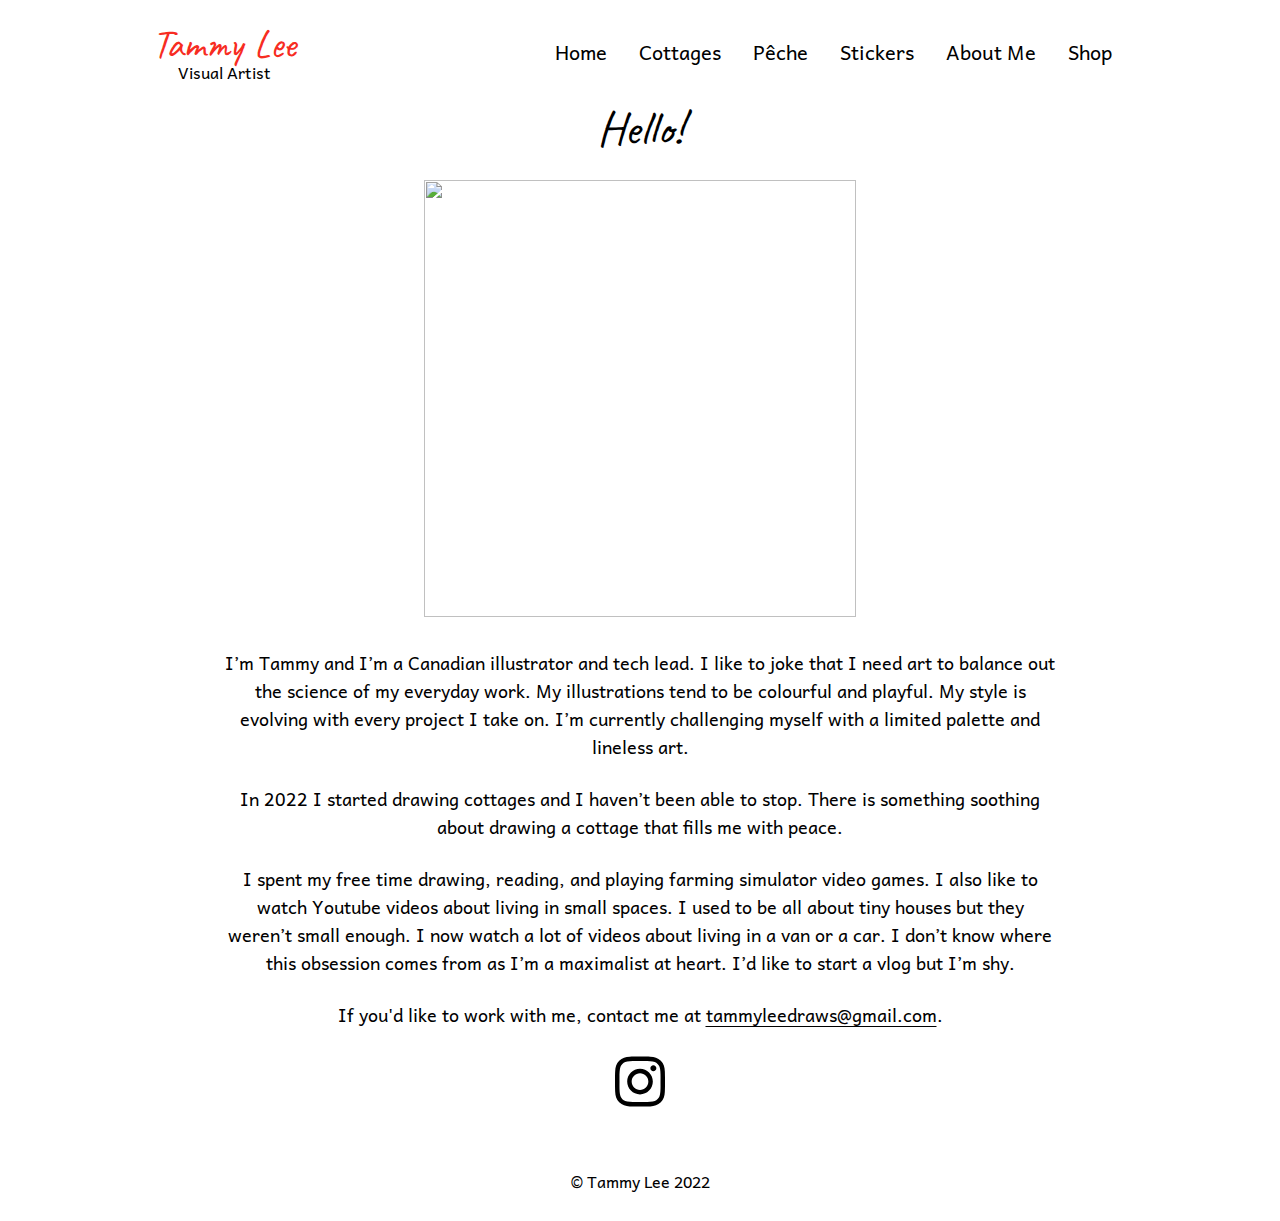
==== about.html @ 7d74dac0 "Site built." ====
<!DOCTYPE html>
<html lang="en">

<head>
    <meta charset="UTF-8">
    <meta http-equiv="X-UA-Compatible" content="IE=edge">
    <meta name="viewport" content="width=device-width, initial-scale=1.0">
    <meta name="description" content="Learn more about the artist behind the art of Tammy Lee.">
    <meta name="twitter:card" content="summary_large_image" />
    <meta name="twitter:site" content="@tammyleedraws" />
    <meta name="twitter:title" content="Tammy Lee Draws" />
    <meta name="twitter:description" content="Art portfolio featuring the works of Tammy Lee" />
    <meta name="twitter:image" content="https://tammyleedraws.com/img/card-winter-scene.jpg" />
    <meta property="og:type" content="article" />
    <meta property="og:title" content="Tammy Lee Draws" />
    <meta property="og:description" content="Art portfolio featuring the works of Tammy Lee" />
    <meta property="og:url" content="https:/tammyleedraws.com/about.html" />
    <meta property="og:image" content="https://tammyleedraws.com/img/og-card-about.jpg" />

    <title>About Tammy Lee | Art by Tammy Lee</title>
    <link rel="icon" href="/favicon-16x16.png" sizes="16x16" type="image/png">
    <link rel="icon" href="/favicon-32x32.png" sizes="32x32" type="image/png">
    <link rel="icon" href="/favicon.ico" sizes="any">
    <link rel="apple-touch-icon" href="/apple-touch-icon.png">
    
    <link rel="manifest" href="/site.webmanifest">
    <link rel="preconnect" href="https://fonts.googleapis.com">
    <link rel="preconnect" href="https://fonts.gstatic.com" crossorigin>
    <link href="https://fonts.googleapis.com/css2?family=Andika&family=Caveat&display=swap" rel="stylesheet">
    <link rel="stylesheet" href="/css/lightbox.css">
    <link rel="stylesheet" href="/css/style.css">
</head>

<body>
    <header id="page-header">
        <div class="logo-wrapper">
            <p class="logo"><a href="/">Tammy Lee</a></p>
            <p>Visual Artist</p>
        </div>
        <nav>
            <ul id="header-nav">
                <li class="header-nav__item"><a href="/" class="header-nav__link">Home</a></li>
                <li class="header-nav__item"><a href="/cottages.html" class="header-nav__link">Cottages</a></li>
                <li class="header-nav__item"><a href="/peche.html" class="header-nav__link">Pêche</a></li>
                <li class="header-nav__item"><a href="/stickers.html" class="header-nav__link">Stickers</a></li>
                <li class="header-nav__item"><a href="/about.html" class="header-nav__link">About Me</a></li>
                <li class="header-nav__item"><a href="/shop.html" class="header-nav__link">Shop</a></li>
            </ul>
        </nav>
    </header>
    <main>
        <section class="section-intro">
            <h1>Hello!</h1>
            <img 
            class="bio-photo" 
            src="https://res.cloudinary.com/owl3rty/image/upload/c_scale,q_80,w_1024/f_auto/v1665148777/tammyleedraws.com/tammy-lee.jpg"
            width="432"
            height="437.039" 
            alt="">
            <p>I’m Tammy and I’m a Canadian illustrator and tech lead. I like to joke that I need art to balance out the science of my everyday work. My illustrations tend to be colourful and playful. My style is evolving with every project I take on. I’m currently challenging myself with a limited palette and lineless art.</p>
            
            <p>In 2022 I started drawing cottages and I haven’t been able to stop. There is something soothing about drawing a cottage that fills me with peace.</p>
            
            <p>I spent my free time drawing, reading, and playing farming simulator video games. I also like to watch Youtube videos about living in small spaces. I used to be all about tiny houses but they weren’t small enough. I now watch a lot of videos about living in a van or a car. I don’t know where this obsession comes from as I’m a maximalist at heart. I’d like to start a vlog but I’m shy.</p>

            <p>If you'd like to work with me, contact me at <a href="mailto:tammyleedraws@gmail.com">tammyleedraws@gmail.com</a>.</p>

            <p>
                <a href="https://www.instagram.com/tammyleedraws/" target="_blank">
                    <svg xmlns="http://www.w3.org/2000/svg" viewBox="0 0 448 512" class="social-icon--instagram" aria-labelledby="instagramIconTitle" role="img">
                        <!--! Font Awesome Pro 6.2.0 by @fontawesome - https://fontawesome.com License - https://fontawesome.com/license (Commercial License) Copyright 2022 Fonticons, Inc. -->
                        <title id="instagramIconTitle">Instagram Icon</title>
                        <path class="icon" 
                            d="M224.1 141c-63.6 0-114.9 51.3-114.9 114.9s51.3 114.9 114.9 114.9S339 319.5 339 255.9 287.7 141 224.1 141zm0 189.6c-41.1 0-74.7-33.5-74.7-74.7s33.5-74.7 74.7-74.7 74.7 33.5 74.7 74.7-33.6 74.7-74.7 74.7zm146.4-194.3c0 14.9-12 26.8-26.8 26.8-14.9 0-26.8-12-26.8-26.8s12-26.8 26.8-26.8 26.8 12 26.8 26.8zm76.1 27.2c-1.7-35.9-9.9-67.7-36.2-93.9-26.2-26.2-58-34.4-93.9-36.2-37-2.1-147.9-2.1-184.9 0-35.8 1.7-67.6 9.9-93.9 36.1s-34.4 58-36.2 93.9c-2.1 37-2.1 147.9 0 184.9 1.7 35.9 9.9 67.7 36.2 93.9s58 34.4 93.9 36.2c37 2.1 147.9 2.1 184.9 0 35.9-1.7 67.7-9.9 93.9-36.2 26.2-26.2 34.4-58 36.2-93.9 2.1-37 2.1-147.8 0-184.8zM398.8 388c-7.8 19.6-22.9 34.7-42.6 42.6-29.5 11.7-99.5 9-132.1 9s-102.7 2.6-132.1-9c-19.6-7.8-34.7-22.9-42.6-42.6-11.7-29.5-9-99.5-9-132.1s-2.6-102.7 9-132.1c7.8-19.6 22.9-34.7 42.6-42.6 29.5-11.7 99.5-9 132.1-9s102.7-2.6 132.1 9c19.6 7.8 34.7 22.9 42.6 42.6 11.7 29.5 9 99.5 9 132.1s2.7 102.7-9 132.1z" fill="black" />
                    </svg>
                </a>
            </p>
        </section>
    </main>
    <footer id="page-footer">&copy; Tammy Lee 2022</footer>
    <script src="/js/lightbox.js"></script>
</body>

</html>
---- css/style.css ----
/* Table of Contents  */
/* 1. CSS Reset       */
/* 2. Global          */
/* 3. Typography      */
/* 4. Header          */
/* 5. Footer          */
/* 6. Masonry Gallery */
/* 7. Homepage        */
/* 8. About Page      */
/* 9. Shop Page       */
/* 10. Animations     */


/* Variables */
:root {
    --brand-primary: #f72c22;
    --brand-secondary: #fcb5b1;
    --brand-tertiary: #afd182;
    --brand-dark: #000;
    --font-primary: 'Caveat', cursive;
    --font-secondary: 'Andika', sans-serif;
}

/* 1. CSS Reset */
/* http://meyerweb.com/eric/tools/css/reset/ 
   v2.0 | 20110126
   License: none (public domain)
*/

html,
body,
div,
span,
applet,
object,
iframe,
h1,
h2,
h3,
h4,
h5,
h6,
p,
blockquote,
pre,
a,
abbr,
acronym,
address,
big,
cite,
code,
del,
dfn,
em,
img,
ins,
kbd,
q,
s,
samp,
small,
strike,
strong,
sub,
sup,
tt,
var,
b,
u,
i,
center,
dl,
dt,
dd,
ol,
ul,
li,
fieldset,
form,
label,
legend,
table,
caption,
tbody,
tfoot,
thead,
tr,
th,
td,
article,
aside,
canvas,
details,
embed,
figure,
figcaption,
footer,
header,
hgroup,
menu,
nav,
output,
ruby,
section,
summary,
time,
mark,
audio,
video {
    margin: 0;
    padding: 0;
    border: 0;
    font-size: 100%;
    font: inherit;
    vertical-align: baseline;
}

/* HTML5 display-role reset for older browsers */
article,
aside,
details,
figcaption,
figure,
footer,
header,
hgroup,
menu,
nav,
section {
    display: block;
}

body {
    line-height: 1;
}

ol,
ul {
    list-style: none;
}

blockquote,
q {
    quotes: none;
}

blockquote:before,
blockquote:after,
q:before,
q:after {
    content: '';
    content: none;
}

table {
    border-collapse: collapse;
    border-spacing: 0;
}

/* 2. Global */

body {
    background-color: #fff;
}

main {
    max-width: 64rem;
    margin: 0 auto;
}

img {
    width: 100%;
    height: 100%;
}

a {
    color: var(--brand-dark);
    text-decoration: underline;
    text-underline-offset: .25rem;
}

a:hover {
    color: var(--brand-primary);
}

.lightbox-modal img {
    width: auto;
    height: auto;
}

.section-intro {
    font-size: 1.125rem;
    text-align: center;
    max-width: 54rem;
    margin: 0 auto;
}

.section-intro h1 {
    font-family: var(--font-primary);
    font-size: 3rem;
    margin-bottom: 1.75rem;
}

.section-intro p,
.section-acknowledgement p,
.section-shops p {
    margin-bottom: 1.5rem;
    font-size: 1.125rem;
    line-height: 1.75rem;
    padding: 0 1rem;
}

/* 3. Typography */

body {
    font-family: var(--font-secondary, Arial);
}

/* 4. Header */
#page-header {
    display: flex;
    flex-direction: column;
    max-width: 64rem;
    margin: 0 auto;
    padding: 1.5rem;
    justify-content: center;
    align-items: center;
}

.logo-wrapper {
    margin-bottom: 2rem;
    text-align: center;
}

.logo {
    font-family: var(--font-primary);
    font-size: 2.5rem;
}

.logo a {
    text-decoration: none;
    color: var(--brand-primary, #000);
}

.logo a:hover {
    animation-name: cyclecolor;
    animation-duration: 2s;
    animation-iteration-count: infinite;
    animation-timing-function: ease-in-out;
    color: var(--brand-primary, #000);
}

.page-header nav {
    width: 100%;
}

#header-nav {
    display: flex;
    list-style: none;
    justify-content: center;
    flex-wrap: wrap;
}

.header-nav__item {
    color: var(--brand-dark);
    font-size: 1.25rem;
    line-height: 2rem;
    font-family: var(--font-secondary);
}

.header-nav__link {
    text-decoration: none;
    color: var(--brand-dark);
    padding: .5rem 1rem;
}

.header-nav__link:hover {
    color: var(--brand-primary);
}

@media only screen and (min-width: 1024px) {
    #page-header {
        flex-direction: row;
        justify-content: space-between;
    }

    .logo-wrapper {
        margin-bottom: 0;
    }

    #header-nav {
        justify-content: end;
    }
}

/* 5. Footer */
#page-footer {
    max-width: 64rem;
    margin: 0 auto;
    padding: 2rem;
    text-align: center;
}

/* 6. Masonry Gallery */
html {
    box-sizing: border-box;
}

*,
*:before,
*:after {
    box-sizing: inherit;
}

/* Base masonry code from https: //w3bits.com/css-masonry/ */
/* The Masonry Container */
.gallery {
    margin: 1.5rem auto;
    max-width: 64rem;
    column-gap: 1.5rem;
    list-style: none;
}

/* The Masonry Brick */
.gallery__item {
    background: #fff;
    padding: 1em;
    margin: 0 0 1.5em;
}

.gallery__image {
    max-width: 100%;
}
/* Masonry on large screens */
@media only screen and (min-width: 1024px) {
    .gallery {
        column-count: 3;
    }
}

/* Masonry on medium-sized screens */
@media only screen and (max-width: 1023px) and (min-width: 768px) {
    .gallery {
        column-count: 2;
    }
}

/* Masonry on small screens */
@media only screen and (max-width: 767px) {
    .gallery {
        column-count: 1;
    }
}

/* 7. Homepage */
.section-acknowledgement {
    max-width: 36rem;
    margin: 0 auto;
    text-align: center;
}

/* 8. About Page */
.bio-photo {
    max-width: 100%;
    margin: 0 auto 2rem;
}

.social-icon--instagram {
    width: 50px;
}

.social-icon--instagram:hover .icon {
    fill: var(--brand-primary);
}

@media only screen and (min-width: 1024px) {
    .bio-photo {
        max-width: 50%;
    }
}

/* 9. Shop page */

 .shop-wrapper {
    max-width: 37.5rem;
    margin: 0 auto;
 }

 .shop-description {
    display: block;
    text-align: center;
 }

/* 10. Animations */

@keyframes cyclecolor {
    0% {
        color: #6664c8;
    }

    25% {
        color: #3a8e1c;
    }

    50% {
        color: #477d8b;
    }

    75% {
        color: #fec43b;
    }

    100% {
        color: #b7362e;
    }
}
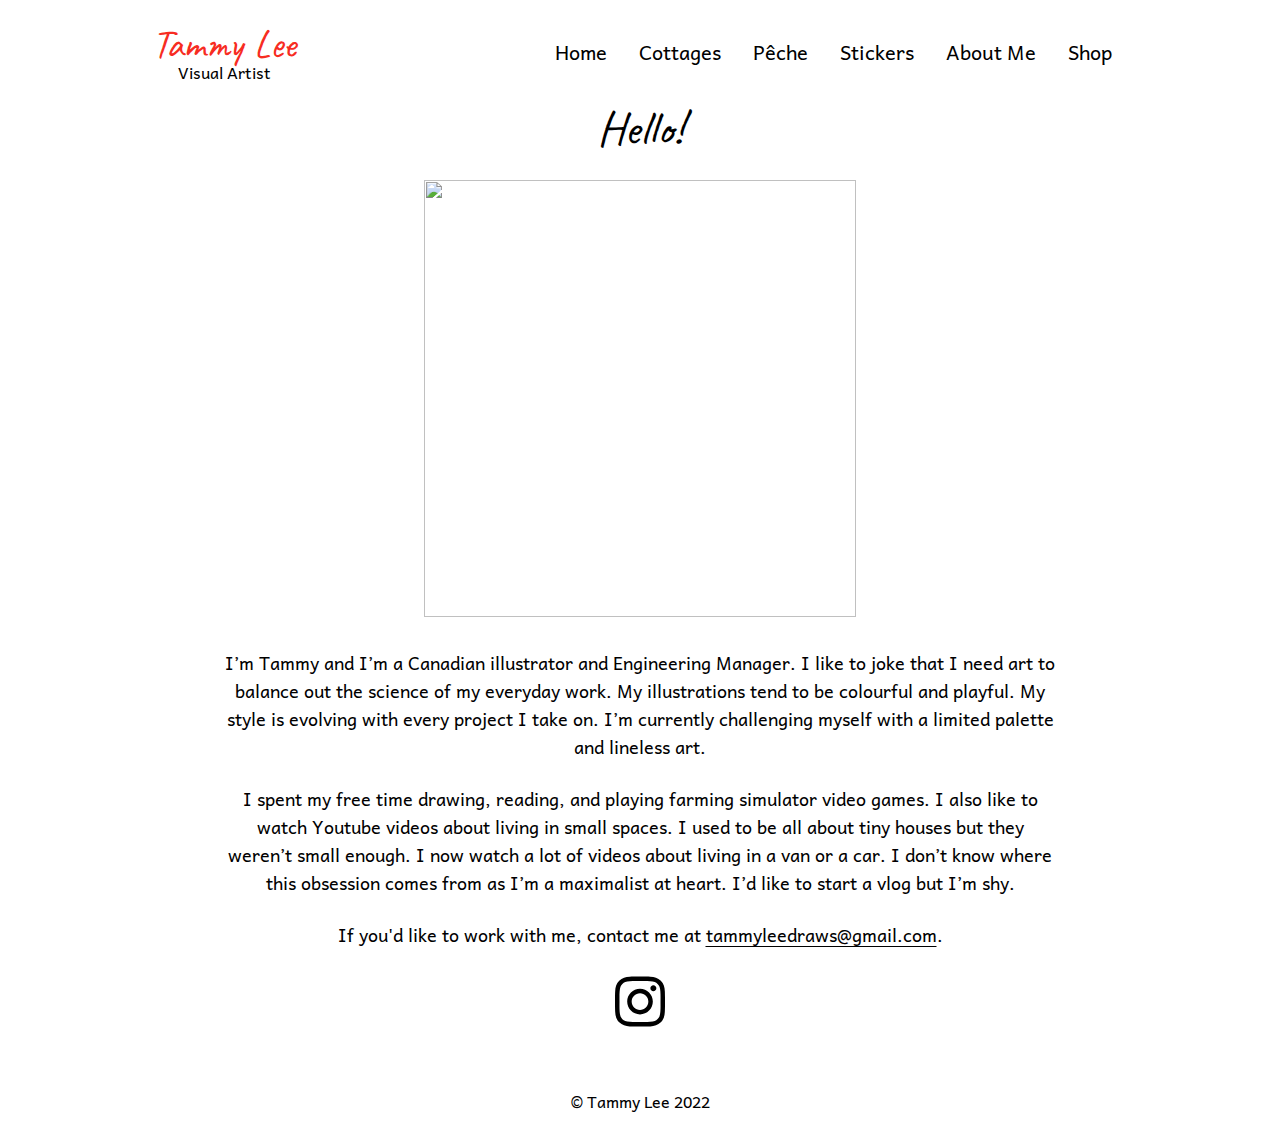
==== commit 8bde9e4f: "Add patreon link to stickers page. Update role on aobut page." ====
--- a/about.html
+++ b/about.html
@@ -57,9 +57,7 @@
             width="432"
             height="437.039" 
             alt="">
-            <p>I’m Tammy and I’m a Canadian illustrator and tech lead. I like to joke that I need art to balance out the science of my everyday work. My illustrations tend to be colourful and playful. My style is evolving with every project I take on. I’m currently challenging myself with a limited palette and lineless art.</p>
-            
-            <p>In 2022 I started drawing cottages and I haven’t been able to stop. There is something soothing about drawing a cottage that fills me with peace.</p>
+            <p>I’m Tammy and I’m a Canadian illustrator and Engineering Manager. I like to joke that I need art to balance out the science of my everyday work. My illustrations tend to be colourful and playful. My style is evolving with every project I take on. I’m currently challenging myself with a limited palette and lineless art.</p>
             
             <p>I spent my free time drawing, reading, and playing farming simulator video games. I also like to watch Youtube videos about living in small spaces. I used to be all about tiny houses but they weren’t small enough. I now watch a lot of videos about living in a van or a car. I don’t know where this obsession comes from as I’m a maximalist at heart. I’d like to start a vlog but I’m shy.</p>
 
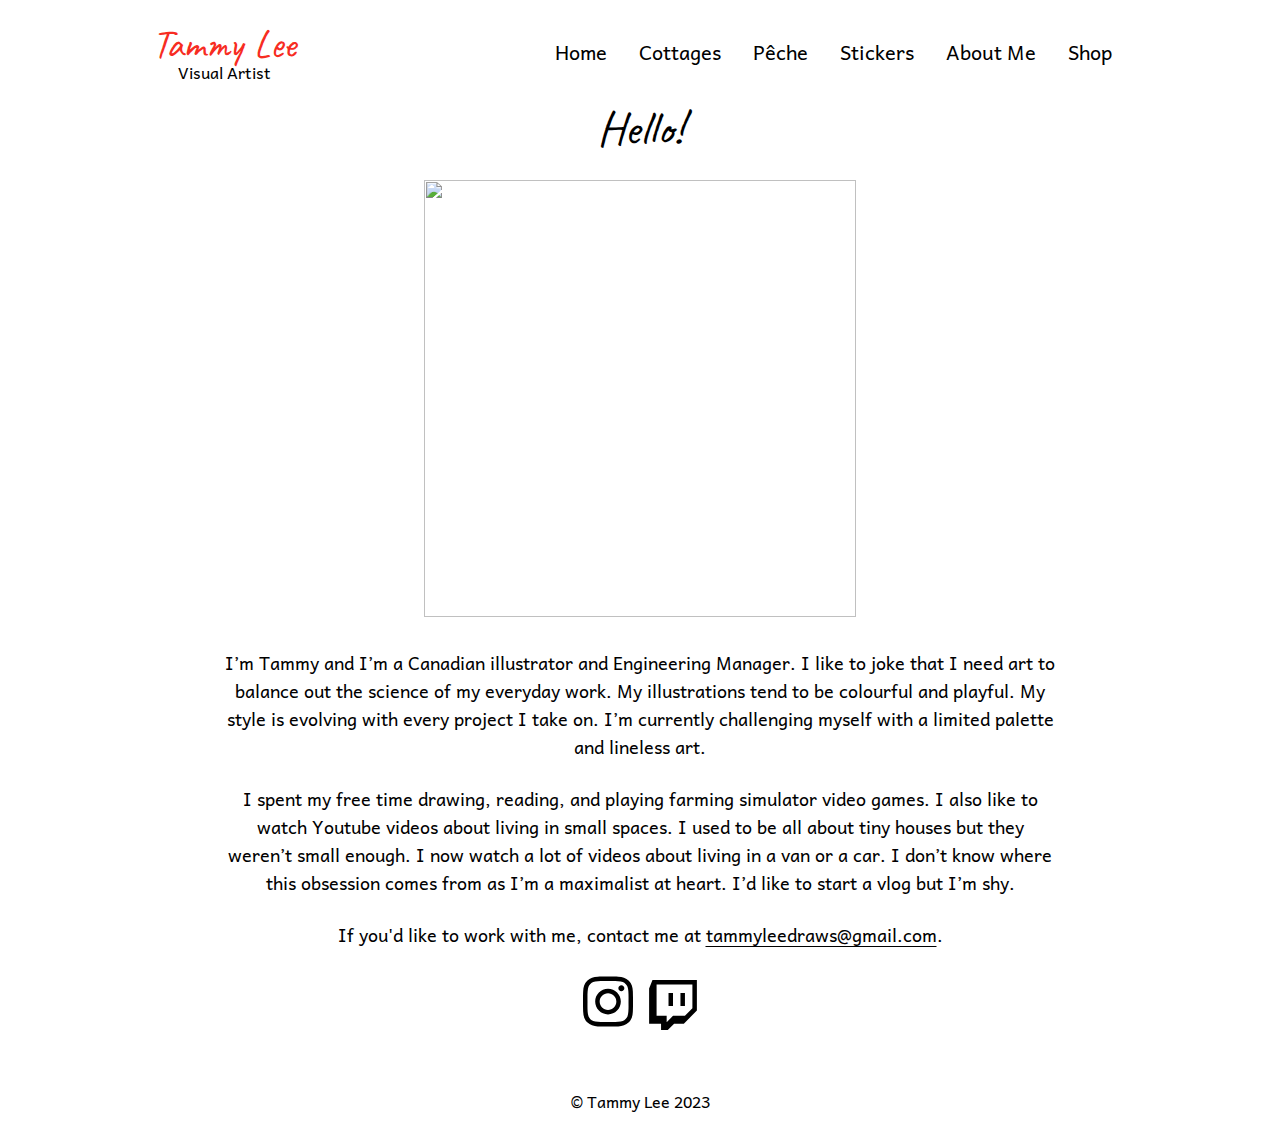
==== commit f943a1f4: "Change 2022 to 2023. Add Twitch icon to about page." ====
--- a/about.html
+++ b/about.html
@@ -64,18 +64,26 @@
             <p>If you'd like to work with me, contact me at <a href="mailto:tammyleedraws@gmail.com">tammyleedraws@gmail.com</a>.</p>
 
             <p>
-                <a href="https://www.instagram.com/tammyleedraws/" target="_blank">
-                    <svg xmlns="http://www.w3.org/2000/svg" viewBox="0 0 448 512" class="social-icon--instagram" aria-labelledby="instagramIconTitle" role="img">
+                <a href="https://www.instagram.com/tammyleedraws/" class="social-icon" target="_blank">
+                    <svg xmlns="http://www.w3.org/2000/svg" viewBox="0 0 448 512" class="social-icon--svg" aria-labelledby="instagramIconTitle" role="img">
                         <!--! Font Awesome Pro 6.2.0 by @fontawesome - https://fontawesome.com License - https://fontawesome.com/license (Commercial License) Copyright 2022 Fonticons, Inc. -->
                         <title id="instagramIconTitle">Instagram Icon</title>
-                        <path class="icon" 
-                            d="M224.1 141c-63.6 0-114.9 51.3-114.9 114.9s51.3 114.9 114.9 114.9S339 319.5 339 255.9 287.7 141 224.1 141zm0 189.6c-41.1 0-74.7-33.5-74.7-74.7s33.5-74.7 74.7-74.7 74.7 33.5 74.7 74.7-33.6 74.7-74.7 74.7zm146.4-194.3c0 14.9-12 26.8-26.8 26.8-14.9 0-26.8-12-26.8-26.8s12-26.8 26.8-26.8 26.8 12 26.8 26.8zm76.1 27.2c-1.7-35.9-9.9-67.7-36.2-93.9-26.2-26.2-58-34.4-93.9-36.2-37-2.1-147.9-2.1-184.9 0-35.8 1.7-67.6 9.9-93.9 36.1s-34.4 58-36.2 93.9c-2.1 37-2.1 147.9 0 184.9 1.7 35.9 9.9 67.7 36.2 93.9s58 34.4 93.9 36.2c37 2.1 147.9 2.1 184.9 0 35.9-1.7 67.7-9.9 93.9-36.2 26.2-26.2 34.4-58 36.2-93.9 2.1-37 2.1-147.8 0-184.8zM398.8 388c-7.8 19.6-22.9 34.7-42.6 42.6-29.5 11.7-99.5 9-132.1 9s-102.7 2.6-132.1-9c-19.6-7.8-34.7-22.9-42.6-42.6-11.7-29.5-9-99.5-9-132.1s-2.6-102.7 9-132.1c7.8-19.6 22.9-34.7 42.6-42.6 29.5-11.7 99.5-9 132.1-9s102.7-2.6 132.1 9c19.6 7.8 34.7 22.9 42.6 42.6 11.7 29.5 9 99.5 9 132.1s2.7 102.7-9 132.1z" fill="black" />
+                        <path class="icon"
+                            d="M224.1 141c-63.6 0-114.9 51.3-114.9 114.9s51.3 114.9 114.9 114.9S339 319.5 339 255.9 287.7 141 224.1 141zm0 189.6c-41.1 0-74.7-33.5-74.7-74.7s33.5-74.7 74.7-74.7 74.7 33.5 74.7 74.7-33.6 74.7-74.7 74.7zm146.4-194.3c0 14.9-12 26.8-26.8 26.8-14.9 0-26.8-12-26.8-26.8s12-26.8 26.8-26.8 26.8 12 26.8 26.8zm76.1 27.2c-1.7-35.9-9.9-67.7-36.2-93.9-26.2-26.2-58-34.4-93.9-36.2-37-2.1-147.9-2.1-184.9 0-35.8 1.7-67.6 9.9-93.9 36.1s-34.4 58-36.2 93.9c-2.1 37-2.1 147.9 0 184.9 1.7 35.9 9.9 67.7 36.2 93.9s58 34.4 93.9 36.2c37 2.1 147.9 2.1 184.9 0 35.9-1.7 67.7-9.9 93.9-36.2 26.2-26.2 34.4-58 36.2-93.9 2.1-37 2.1-147.8 0-184.8zM398.8 388c-7.8 19.6-22.9 34.7-42.6 42.6-29.5 11.7-99.5 9-132.1 9s-102.7 2.6-132.1-9c-19.6-7.8-34.7-22.9-42.6-42.6-11.7-29.5-9-99.5-9-132.1s-2.6-102.7 9-132.1c7.8-19.6 22.9-34.7 42.6-42.6 29.5-11.7 99.5-9 132.1-9s102.7-2.6 132.1 9c19.6 7.8 34.7 22.9 42.6 42.6 11.7 29.5 9 99.5 9 132.1s2.7 102.7-9 132.1z" />
+                    </svg>
+                </a>
+                <a href="https://www.twitch.tv/tammalee" class="social-icon" target="_blank">
+                    <svg xmlns="http://www.w3.org/2000/svg" viewBox="0 0 24 24" class="social-icon--svg" aria-labelledby="twitchIconTitle" role="img">
+                        <title id="twitchIconTitle">Twitch Icon</title>
+                        <path clas="icon"
+                            d="M2.149 0l-1.612 4.119v16.836h5.731v3.045h3.224l3.045-3.045h4.657l6.269-6.269v-14.686h-21.314zm19.164 13.612l-3.582 3.582h-5.731l-3.045 3.045v-3.045h-4.836v-15.045h17.194v11.463zm-3.582-7.343v6.262h-2.149v-6.262h2.149zm-5.731 0v6.262h-2.149v-6.262h2.149z"
+                            fill-rule="evenodd" clip-rule="evenodd" />
                     </svg>
                 </a>
             </p>
         </section>
     </main>
-    <footer id="page-footer">&copy; Tammy Lee 2022</footer>
+    <footer id="page-footer">&copy; Tammy Lee 2023</footer>
     <script src="/js/lightbox.js"></script>
 </body>
 
--- a/css/style.css
+++ b/css/style.css
@@ -366,8 +366,21 @@
     margin: 0 auto 2rem;
 }
 
-.social-icon--instagram {
+.social-icon {
+    text-decoration: none;
+    text-underline-offset: 0;
+}
+
+.social-icon + .social-icon {
+    margin-left: 10px;
+}
+
+.social-icon--svg {
     width: 50px;
+}
+
+.social-icon:hover .social-icon--svg {
+    fill: var(--brand-primary);
 }
 
 .social-icon--instagram:hover .icon {
@@ -387,6 +400,40 @@
     margin: 0 auto;
  }
 
+ .shop-name {
+    display: block;
+    text-align: center;
+    text-decoration: none;
+    padding: 5px;
+    border: solid 1px transparent;
+ }
+
+ .etsy {
+    background-color: #afd182;
+ }
+
+ .art-of-where,
+ .red-bubble {
+    background-color: #bbeaee;
+ }
+
+ .gumroad {
+    background-color: #fcb5b1;
+}
+
+.patreon {
+    background-color: #fec43b;
+}
+
+.shop-name:hover {
+    background-color: white;
+    border: solid 1px var(--brand-primary);
+}
+
+ .shop-name + .shop-name {
+    margin-top: 10px;
+ }
+
  .shop-description {
     display: block;
     text-align: center;
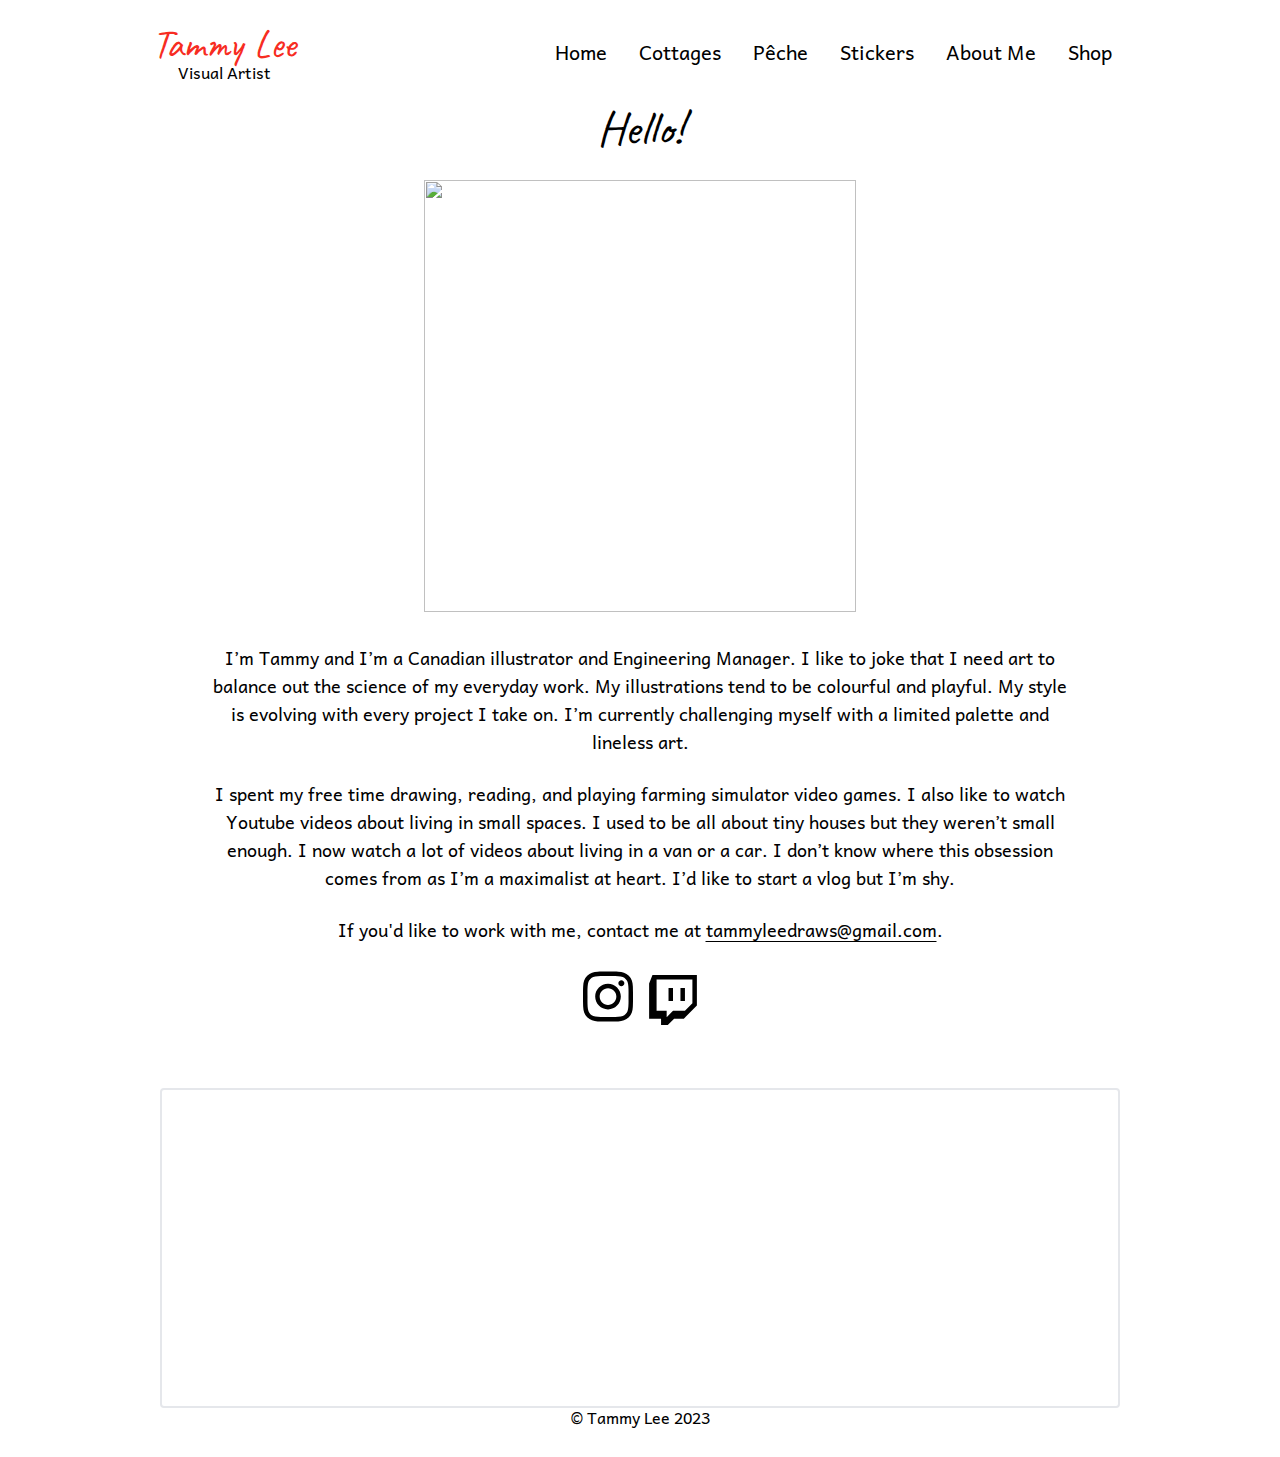
==== commit f2aab76b: "Update bio image. Add newsletter to footer. Remove Art of Where shop." ====
--- a/about.html
+++ b/about.html
@@ -53,9 +53,9 @@
             <h1>Hello!</h1>
             <img 
             class="bio-photo" 
-            src="https://res.cloudinary.com/owl3rty/image/upload/c_scale,q_80,w_1024/f_auto/v1665148777/tammyleedraws.com/tammy-lee.jpg"
+            src="https://res.cloudinary.com/owl3rty/image/upload/v1690897529/tammyleedraws.com/05-23-tammy-icon.jpg"
             width="432"
-            height="437.039" 
+            height="432" 
             alt="">
             <p>I’m Tammy and I’m a Canadian illustrator and Engineering Manager. I like to joke that I need art to balance out the science of my everyday work. My illustrations tend to be colourful and playful. My style is evolving with every project I take on. I’m currently challenging myself with a limited palette and lineless art.</p>
             
@@ -83,7 +83,13 @@
             </p>
         </section>
     </main>
-    <footer id="page-footer">&copy; Tammy Lee 2023</footer>
+    <footer id="page-footer">
+        <iframe src="https://embeds.beehiiv.com/71ee92df-7280-4142-a4cd-943b2f6d94e7" data-test-id="beehiiv-embed" width="100%"
+            height="320" frameborder="0" scrolling="no"
+            style="border-radius: 4px; border: 2px solid #e5e7eb; margin: 0; background-color: transparent;"></iframe>
+    
+        &copy; Tammy Lee 2023
+    </footer>
     <script src="/js/lightbox.js"></script>
 </body>
 
--- a/css/style.css
+++ b/css/style.css
@@ -189,6 +189,15 @@
     height: auto;
 }
 
+h1, h2 {
+    font-family: var(--font-primary);
+}
+
+h2 {
+    font-size: 2.5rem;
+    margin-bottom: 1.75rem;
+}
+
 .section-intro {
     font-size: 1.125rem;
     text-align: center;
@@ -202,13 +211,16 @@
     margin-bottom: 1.75rem;
 }
 
-.section-intro p,
-.section-acknowledgement p,
-.section-shops p {
+main p {
     margin-bottom: 1.5rem;
     font-size: 1.125rem;
     line-height: 1.75rem;
-    padding: 0 1rem;
+}
+
+main ul {
+    list-style-type: disc;
+    margin-left: 2.5rem;
+    margin-bottom: 1.5rem;
 }
 
 /* 3. Typography */
@@ -397,7 +409,7 @@
 
  .shop-wrapper {
     max-width: 37.5rem;
-    margin: 0 auto;
+    margin: 1.5rem auto;
  }
 
  .shop-name {
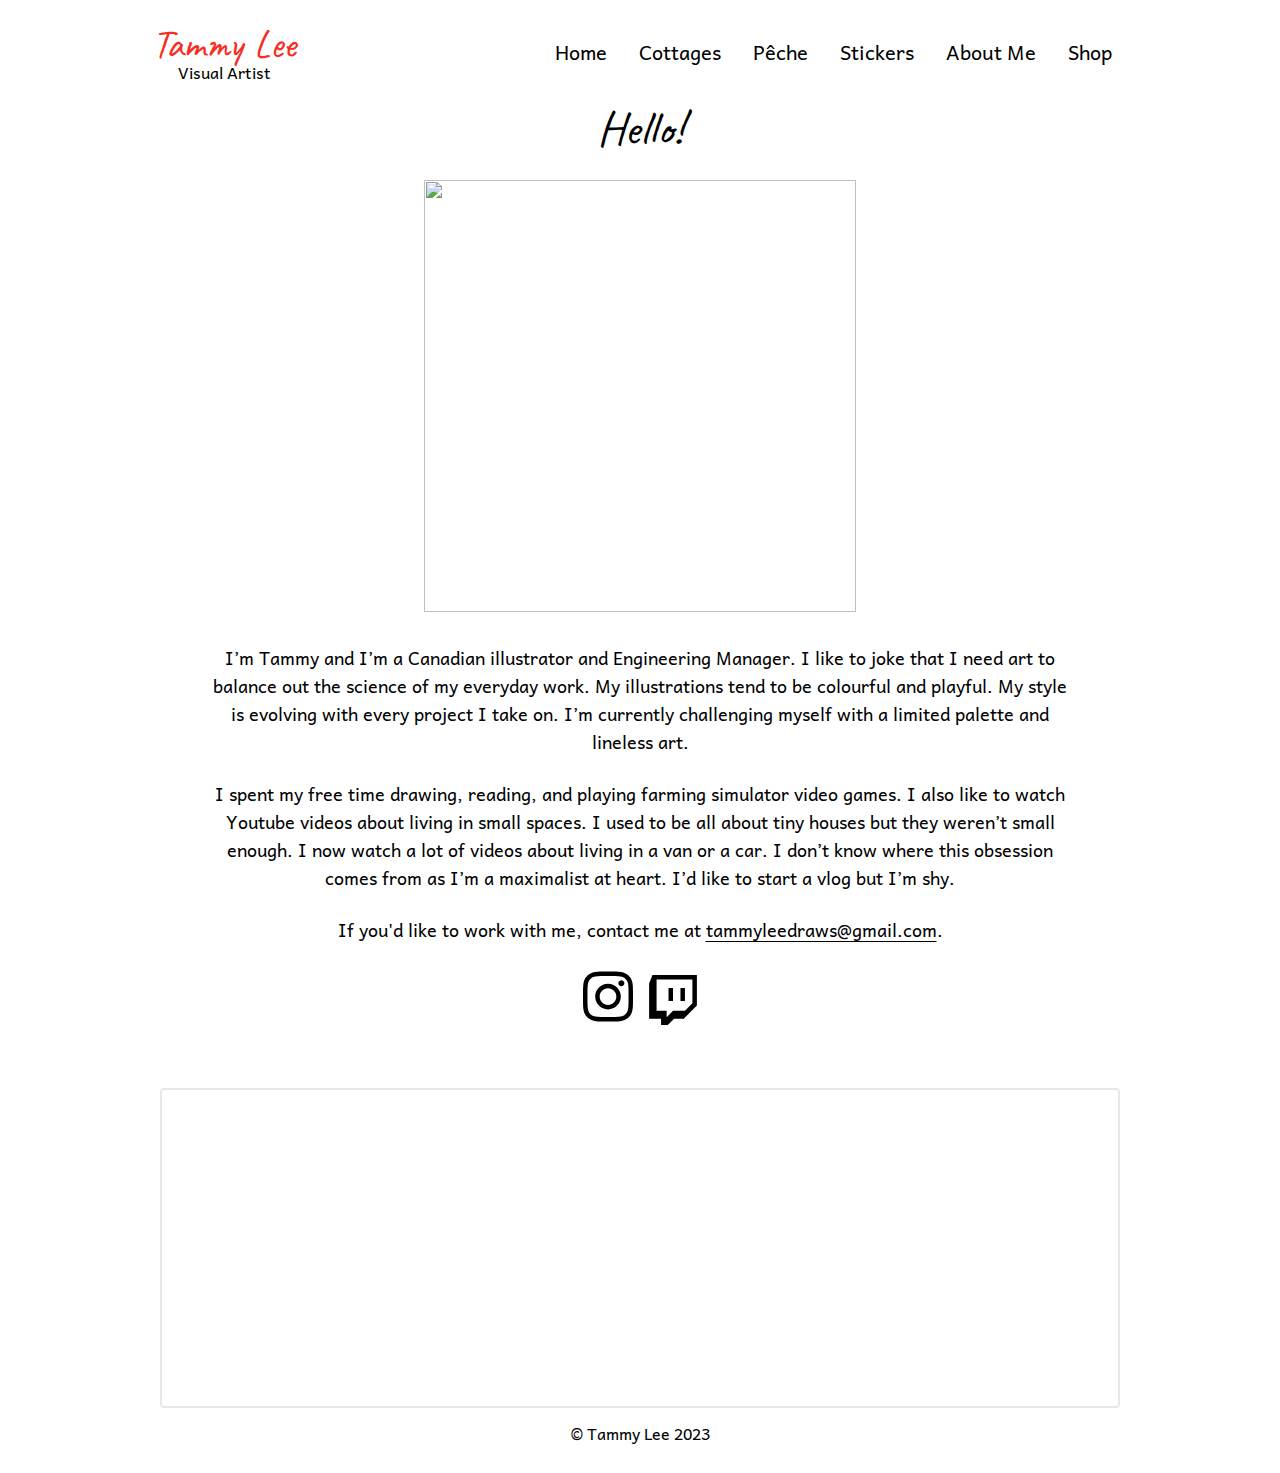
==== commit 78a580fb: "Add margin bottom to newsletter signup form" ====
--- a/about.html
+++ b/about.html
@@ -86,7 +86,7 @@
     <footer id="page-footer">
         <iframe src="https://embeds.beehiiv.com/71ee92df-7280-4142-a4cd-943b2f6d94e7" data-test-id="beehiiv-embed" width="100%"
             height="320" frameborder="0" scrolling="no"
-            style="border-radius: 4px; border: 2px solid #e5e7eb; margin: 0; background-color: transparent;"></iframe>
+            style="border-radius: 4px; border: 2px solid #e5e7eb; margin: 0; margin-bottom: 1rem; background-color: transparent;"></iframe>
     
         &copy; Tammy Lee 2023
     </footer>
